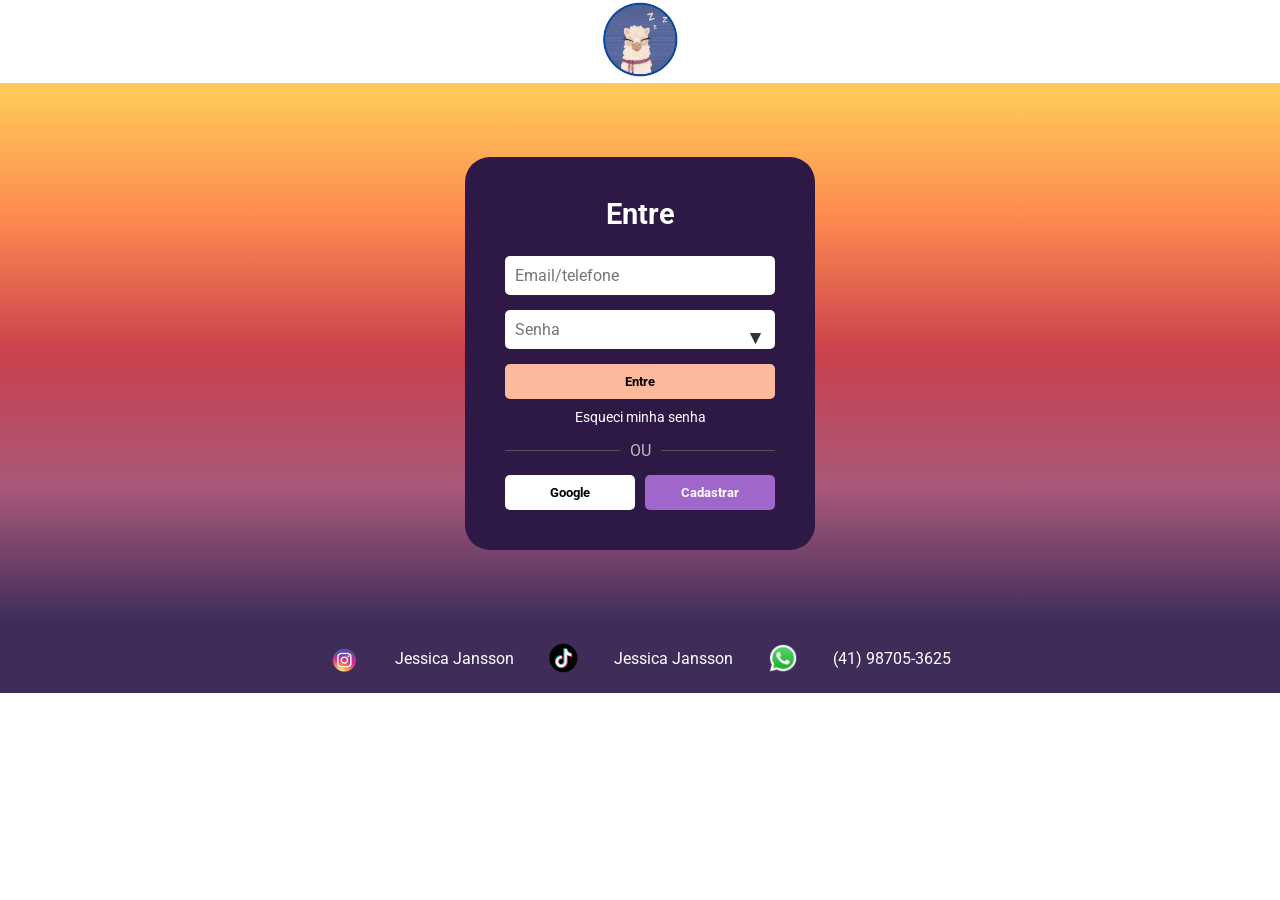
==== cadastro.html @ 10700312 "adição dos arquivos" ====
<!DOCTYPE html>
<html lang="pr-BR">
<head>
    <meta charset="UTF-8">
    <meta name="viewport" content="width=device-width, initial-scale=1.0">
    <title>Cadastro</title> <!-- nome da pag-->
    <link rel="stylesheet" href="style.css"> <!-- linkagem com o css-->
    <link rel="preconnect" href="https://fonts.google.com/"> <!-- fonte-->
</head>
<body>
    <header class="header">
        <div class="esquerda"></div> <!-- só para criar um espaço vaizio para usar no display grid-->
        <div class="logo">
            <a href="index.html"><img src="imagens/logo.png" alt="logo"></a><!-- logo principal-->
        </div>
        <div class="icones"> <!-- nessa pag é inutil-->
        </div>
    </header>
    <main>
        <section class="login"> <!-- cria o quadrado grande do login (fundo)-->
            <div class="caixa-login"> <!-- cria o quadrado no qual vai ficar o conteúdo dentro-->
                <h2 class="titulo-login">Entre</h2> <!-- titulo principal da página -->
                <form action="#" method="post" class="formulario-login"> <!-- formulários (onde vai colocar a senha e o email)-->
                    <input type="text" name="username" placeholder="Email/telefone" required> <!-- caixa do email e telefone-->
                    <div class="senha">
                        <input type="password" name="password" placeholder="Senha" required><!-- caixa da senha-->
                        <span class="icone-aparecer">&#9660;</span> <!-- icone para mostrar a senha -->
                    </div>
                    <button type="submit" class="botao-login">Entre</button> <!-- botão para enviar os dados (entrar na conta)-->
                    <form action="#" method="post" class="formulario-login" onsubmit="alert('Login enviado!')">

                </form>
                <a href="#" class="esqueci-senha">Esqueci minha senha</a> <!-- link para direcionar na pag de esquecia a senha-->

                <div class="separador">
                    <hr><!--linha horizontal-->
                    <span>OU</span><!--deixa no meio-->
                    <hr> 
                </div>
                <div class="google-login">
                <button class="botao-google"> <!-- botão para logar com a conta do google-->
                    Google
                </button>
                <button class="botao-cadastro">Cadastrar</button><!-- para ir para a pag do cadastro-->
            </div>
            </div>
        </section>
    </main>
    <footer class="footer">
        <div class="contatos">
            <a href="https://www.instagram.com/jessicaejansson/" class="contatos"> <!-- link para direcionamento para a conta do instagram-->
                <img src="imagens/contato/insta.png" alt="Instagram">
                Jessica Jansson
            </a>
            <a href="https://www.tiktok.com/@jessicaejansson" class="contatos"> <!-- link para direcionamento para a conta do tiktok-->
                <img src="imagens/contato/tiktok.png" alt="TikTok">
                Jessica Jansson
            </a>
            <a href="https://wa.me/5541987053625" class="contatos"> <!-- link para direcionamento para a conta do whats -->
                <img src="imagens/contato/whats.png" alt="WhatsApp">
                (41) 98705-3625
            </a>
        </div>
    </footer>
    <script src="script.js"></script>
</body>
</html>
---- style.css ----
@import url('https://fonts.googleapis.com/css2?family=Cormorant+Garamond:ital,wght@0,300..700;1,300..700&family=Roboto:ital,wght@0,100..900;1,100..900&family=Schoolbell&display=swap'); /* importa fontes externas do Google Fonts */
* {
    margin: 0; /* zera a margem externa do elemento */
    padding: 0; /* zera o espaçamento interno do elemento */
    box-sizing: border-box; /* muda a forma como o tamanho do elemento é calculado */
}

body{
    font-family: 'Roboto'; /* define a fonte usada no texto */
    background-color: #ffffff; /* define a cor de fundo */
    color: #000000; /* define a cor do texto */
}



.header{
    display: grid; /* grid faz com q seja uma "tabela"*/ 
    grid-template-columns: 1fr auto 1fr;
    align-items: center;/*alinha vferticalmente*/ 
    padding: 2px 20px; /* espaçamento interno do elemento */
}
.header .logo{ 
    display: flex; /* define o modelo de exibição */
    justify-content: center; /* controla o alinhamento horizontal (para o centro)*/
}
.header .logo img{ /*logo do pilhamas*/
    height: 75px; /* define a altura */
}
.header .icones{
    display: flex; /* define o modelo de exibição */
    justify-content: flex-end; /* controla o alinhamento horizontal (para o centro) */
}
.header .icones img { /*carrinho e perfil*/
    margin-left: 15px; /* define a margem esquerda */
    cursor: pointer; /* muda o tipo do cursor (mouse => mãozinha) */
    width: 40px; /* define a largura */
}



.navbar{
    background-color: #ffce58; /* cor de fundo */
    display: flex; /* define o modelo de exibição */
    justify-content: center; /* controla o alinhamento horizontal  */
    gap: 20px; /* espaço entre itens */
    padding: 3px 0px; /* espaçamento interno do elemento */
    width: 100%; /* define a largura */
}
.navbar a{
    font-family: 'roboto'; /*  a fonte usada no texto */
    text-decoration: none; /* tira o sublinhado, riscado etc. */
    color: #000000; /* cor do texto */
    font-weight: 500; /* define a espessura (negrito ou não) da fonte */
    transition: color 0.3s; /* adiciona uma transição suave em animações */
    padding: 5px 10px; /* espaçamento interno do elemento */
    border-radius: 10px; /* arredonda os cantos */
}
.navbar a:hover {
    color: #000; /* cor do texto */
    background-color: #e87d25; /* cor de fundo */
    transform: scale(1.05); /* aplica transformação de aumentar quando passa o mouse */
}



/*banner principal*/
.banner img{
    width: 100%; /* define a largura */
    max-width: 100%; /*tlargura maxima*/
    height: auto; /* altura */
    display: block; /* define o modelo de exibição */
}



.bloco-mais-vendidos{
    text-align: center; /* alinha o texto  */
    margin: 30px 0; /* define a margem externa do elemento */
}
.compre{
    background-color: #fff0de; /* cor de fundo */
    font-family: "Schoolbell"; /* fonte usada no texto */
    font-weight: 400; /* define a espessura da fonte */
    font-size: 2rem; /* define o tamanho da fonte */
    margin-block: 25px;
    display: inline-block; /* modelo de exibição  */
    padding: 5px 30px; /* espaçamento interno do elemento */
}
.vendido-categoria{
    color: #ff5757; /* cor do texto */
    font-family: "cormorant garamond"; /* define a fonte  */
    font-weight: 600; /* define a espessura da fonte */
    font-size: 2rem; /* define o tamanho da fonte */
}
.sesao{
    display: flex; /* define o modelo de exibição */
    justify-content: center; /* controla o alinhamento horizontal (centro) */
    flex-wrap: wrap;/*quebra a linha se nn tiver espaço*/
    gap:35px; /*da o espaço entre os itens*/ 
    margin-bottom: 40px; /* define a margem inferior */
}
.produtos{
    text-align: center; /* alinha o texto (centro) */
    width: 250px; /* define a largura */
    padding: 10px; /* define o espaçamento interno do elemento */
    transition: transform 0.3s ease; /* adiciona uma transição suave em animações */
}
.produtos:hover {
    transform: scale(1.05); /* aplica transformação de aumentar */
}
.produtos img{
    width: 100%; /* define a largura */
    border-radius: 15px; /* arredonda os cantos */
}
.nome-produto{
    margin-top: 8px; /* define a margem superior */
    font-family: "Schoolbell"; /* fonte usada no texto */
    font-weight: 400; /* define a espessura da fonte */
    font-size: 1.5rem; /* define o tamanho da fonte */
    text-transform: capitalize; /* controla o uso de maiúsculas/minúsculas no texto */
}
.valor-produto{
    font-family: "Roboto"; /* fonte usada no texto */
    font-weight: 400; /* define a espessura da fonte */
}



.branco{
    height: 80px; /* define a altura */
    background: linear-gradient(to bottom, #ffffff, #88507a); /* define fundo (gradiente antes de entrar nas categorias)*/
}


.bloco-categorias{
    background: linear-gradient(to bottom, #88507a, #3f2c59); /* define fundo (gradiente nas categorias) */
    text-align: center; /* alinha o texto (centro) */
    padding: 60px 0; /* define o espaçamento interno do elemento */
    color: white; /* cor do texto */
}
.comprec{
    font-family: "Schoolbell"; /* fonte usada no texto */
    font-weight: 400; /* define a espessura da fonte */
    font-size: 2rem; /* tamanho da fonte */
    margin-block: 25px;
}
.vendido-cat{
    color: #ffce58; /* cor do texto */
    font-family: "cormorant garamond"; /* fonte usada no texto */
    font-weight: 600; /* define a espessura da fonte */
    font-size: 2rem; /* tamanho da fonte */
}



.footer{
    background-color: #3f2c59; /* cor de fundo */
    text-align: center; /* alinha o texto (centro) */
    padding: 20px; /* define o espaçamento interno do elemento */
}
.footer .contatos{
  display: flex; /* define o modelo de exibição */
  justify-content: center; /* controla o alinhamento horizontal */
  align-items: center; /* controla o alinhamento vertical */
  gap: 35px; /* define o espaço entre itens */
  flex-wrap: wrap;
}
.footer a{
    color: #fff; /* cor do texto */
    text-decoration: none; /* tira a decoração do texto */
    font-family: "Roboto"; /* fonte usada no texto */
}
.footer img{
    width: 30px; /* define a largura */
}


/*===================================
                cadastro
===================================*/

.login {
  min-height: 60vh; /* altura mínima do elemento */
  display: flex; /* define o modelo de exibição */
  align-items: center; /* controla o alinhamento vertical */
  justify-content: center; /* controla o alinhamento horizontal */
  background: linear-gradient(to bottom, #ffce58, #fd8951, #c9414d, #a9587a, #3f2c59); /* gradiente do fundo */
  position: relative; /* define o tipo de posicionamento (relative) */
  overflow: hidden; /* controla o que acontece com conteúdo que passa do limite */
}
.caixa-login {
    position: relative; /* define o tipo de posicionamento*/
    z-index: 1; /* controla a ordem de sobreposição dos elementos */
    background-color: #2d1846; /* cor de fundo */
    padding: 40px; /* espaçamento interno do elemento */
    border-radius: 25px; /* arredonda os cantos */
    text-align: center; /* alinha o texto */
    width: 350px; /* define a largura */
    color: #fff; /* cor do texto */
}
.titulo-login {
    font-family: 'Roboto', sans-serif; /* fonte usada no texto */
    font-size: 1.8rem; /* tamanho da fonte */
    margin-bottom: 25px; /* define a margem inferior */
}
.formulario-login input {
    width: 100%; /* define a largura */
    padding: 10px; /* define o espaçamento interno do elemento */
    margin-bottom: 15px; /* define a margem inferior */
    border: none; /* define bordas */
    border-radius: 5px; /* arredonda os cantos */
    font-family: 'Roboto'; /* fonte usada no texto */
    font-size: 1rem; /* tamanho da fonte */
}
.senha {
  position: relative; /* define o tipo de posicionamento */
}
.icone-aparecer {
  position: absolute; /* define o tipo de posicionamento */
  right: 10px;
  top: 50%;
  transform: translateY(-50%); /* aplica transformação girar*/
  cursor: pointer; /* muda o tipo do cursor */
  font-size: 1.2rem; /* tamanho da fonte */
  color: #333; /* cor do texto */
}
.botao-login {
  width: 100%; /* define a largura */
  background-color: #fdb99b; /* cor de fundo */
  color: #000; /* cor do texto */
  border: none; /* tira a borda */
  padding: 10px; /* define o espaçamento interno do elemento */
  border-radius: 5px; /* arredonda os cantos */
  font-weight: bold; /* define a espessura da fonte */
  font-family: 'Roboto'; /* fonte usada no texto */
  cursor: pointer; /* muda o tipo do cursor */
  transition: 0.3s; /* adiciona uma transição suave em animações */
}
.botao-login:hover {
  transform: scale(1.05); /* aplica transformação de aumentar */
  background-color: #ffc5a7; /* cor de fundo */
}
.esqueci-senha {
  display: block; /* define o modelo de exibição  */
  margin: 10px 0; /* define a margem externa do elemento */
  color: #fff; /* cor do texto */
  font-size: 0.9rem; /* tamanho da fonte */
  text-decoration: none; /* tira a decoração */
}
.esqueci-senha:hover {
  text-decoration: underline; /* coloca um sublinhado */
}
.separador {
  display: flex; /* define o modelo de exibição */
  align-items: center; /* controla o alinhamento vertical */
  justify-content: center; /* controla o alinhamento horizontal */
  color: #bbb; /* cor do texto */
  margin: 15px 0; /* define a margem externa do elemento */
  gap: 10px; /* define o espaço entre itens */
}
.separador hr {
  flex: 1;
  border: none ;/* tira a borda */
  border-top: 1px solid #555; /* define apenas a borda superior */
}
.google-login {
  display: flex; /* define o modelo de exibição */
  justify-content: space-between; /* controla o alinhamento horizontal */
  gap: 10px; /* define o espaço entre itens */
}
.botao-google, 
.botao-cadastro {
  flex: 1;
  padding: 10px; /* define o espaçamento interno do elemento */
  border: none; /* tira a borda */
  border-radius: 5px; /* arredonda os cantos */
  font-weight: bold; /* define a espessura da fonte */
  cursor: pointer; /* muda o tipo do cursor */
  font-family: 'Roboto'; /* fonte usada no texto */
  transition: 0.3s; /* adiciona uma transição suave em animações */
}
.botao-google {
  background-color: #fff; /* cor de fundo */
  color: #000; /* cor do texto */
}
.botao-cadastro {
  background-color: #a066cc; /* cor de fundo */
  color: #fff; /* cor do texto */
}
.botao-google:hover,
.botao-cadastro:hover {
  transform: scale(1.05); /* aplica transformação de aumentar  */
}

/* ===================================
        produtos
===================================*/

/* Estilo para cada bloco de categoria */
.categoria-produtos {
    margin: 40px 0; /* define a margem externa do elemento */
    padding: 20px 0; /* define o espaçamento interno do elemento */
    border-bottom: 2px solid #ccc; /* Linha sutil para separar as categorias */
}

.titulo-categoria {
    font-family: "Schoolbell"; /* fonte usada no texto */
    font-weight: 400; /* espessura da fonte */
    font-size: 2.2rem; /* tamanho da fonte */
    color: #3f2c59; /* cor do texto */
    text-align: center; /* alinha o texto (centro) */
    margin-bottom: 30px; /* define a margem inferior */
    padding-bottom: 5px;
}


.linha-produtos {
    display: flex; /* define o modelo de exibição */
    justify-content: center; /* controla o alinhamento horizontal */
    flex-wrap: wrap; /* Permite que os produtos quebrem caso a tela seja menor */
    gap: 30px; /* define o espaço entre itens */
}


.produto {
    text-align: center; /* alinha o texto (centro) */
    width: 250px; /* define a largura */
    padding: 15px; /* espaçamento interno do elemento */
    border: 1px solid #eee; /* define bordas (espessura, estilo, cor) */
    border-radius: 10px; /* arredonda os cantos */
    box-shadow: 0 4px 8px rgba(0, 0, 0, 0.1); /* adiciona uma sombra ao redor do elemento */
    transition: all 0.3s ease; /* adiciona uma transição suave em animações */
    background-color: #fff; /* cor de fundo */
    color: #000; /* cor do texto */
}

.produto:hover {
    transform: translateY(-5px); /* Efeito de elevação sutil */ 
    box-shadow: 0 8px 16px rgba(0, 0, 0, 0.2); /* adiciona uma sombra ao redor do elemento */
    border-color: #ffce58; /* cor da borda */
}

.produto img {
    width: 100%; /* define a largura */
    height: 250px; /* Altura fixa para todas as imagens */
    object-fit: cover; /* Garante que a imagem preencha sem distorcer, cortando se necessário */
    border-radius: 8px; /* arredonda os cantos */
    margin-bottom: 10px; /* define a margem inferior */
}

.produto h3 {
    font-family: "Cormorant Garamond"; /* fonte usada no texto */
    font-weight: 600; /* espessura da fonte */
    font-size: 1.4rem; /* tamanho da fonte */
    margin: 8px 0; /* define a margem externa do elemento */
}

.valor {
    font-weight: bold; /* define a espessura da fonte */
    color: #ff5757; /* define a cor do texto */
    margin-bottom: 15px; /* define a margem inferior */
}

.botao-comprar {
    background-color: #ffce58; /* cor de fundo */
    color: #3f2c59; /* cor do texto */
    border: none; /* tira a borda */
    padding: 10px 20px; /* define o espaçamento interno do elemento */
    border-radius: 5px; /* arredonda os cantos */
    font-weight: bold; /* coloca em negrito */
    cursor: pointer; /* muda o tipo do cursor */
    transition: background-color 0.2s; /* adiciona uma transição suave na cor de fundo */
}

.botao-comprar:hover {
    background-color: #e87d25; /* cor de fundo */
    color: #fff; /* cor do texto */
}
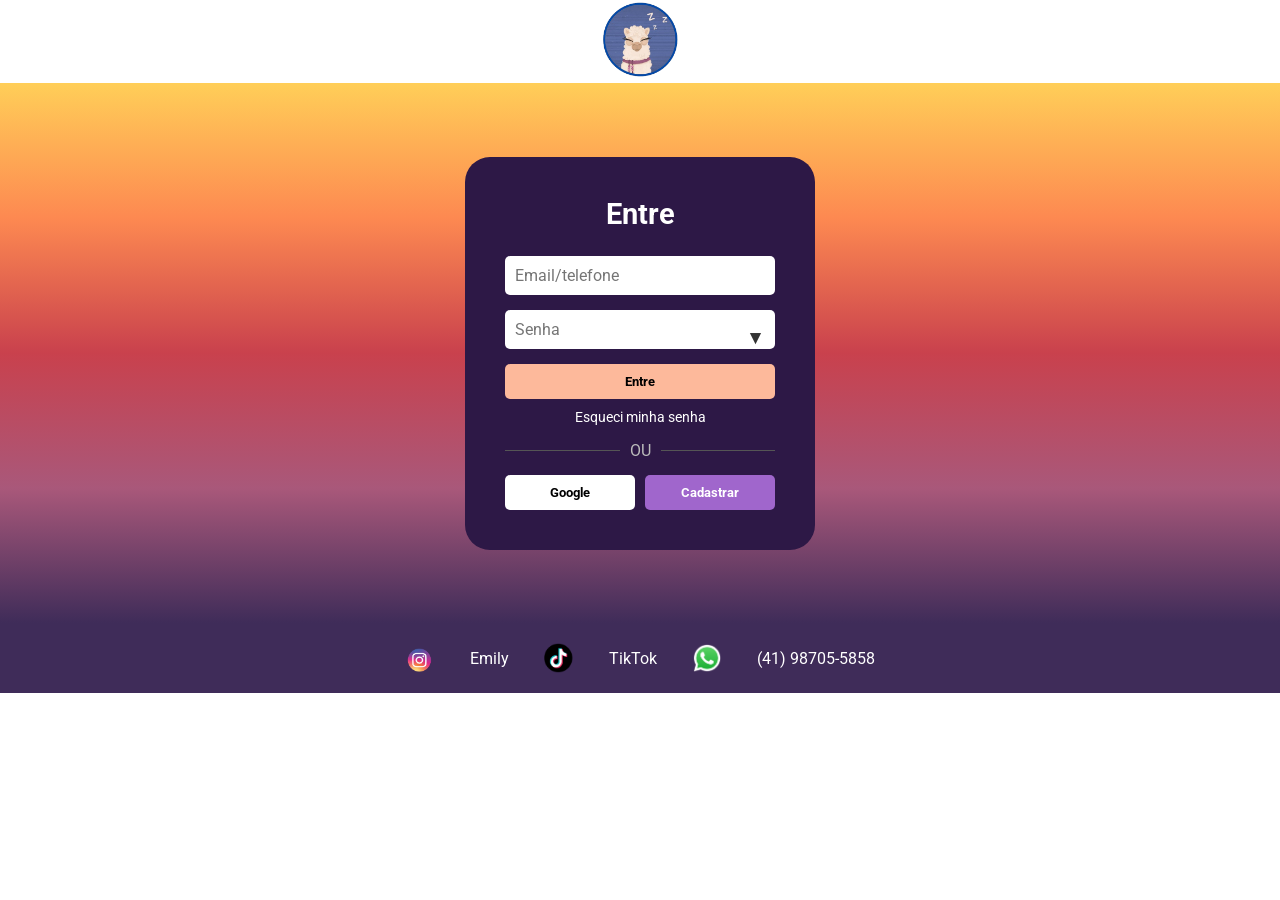
==== commit dbc058d6: "mudança em alguns dados" ====
--- a/cadastro.html
+++ b/cadastro.html
@@ -48,17 +48,17 @@
     </main>
     <footer class="footer">
         <div class="contatos">
-            <a href="https://www.instagram.com/jessicaejansson/" class="contatos"> <!-- link para direcionamento para a conta do instagram-->
+            <a href="https://www.instagram.com/0_._aslan_._0//" class="contatos"> <!-- link para direcionamento para a conta do instagram-->
                 <img src="imagens/contato/insta.png" alt="Instagram">
-                Jessica Jansson
+                Emily
             </a>
-            <a href="https://www.tiktok.com/@jessicaejansson" class="contatos"> <!-- link para direcionamento para a conta do tiktok-->
+            <a href="https://www.tiktok.com" class="contatos"> <!-- link para direcionamento para a conta do tiktok-->
                 <img src="imagens/contato/tiktok.png" alt="TikTok">
-                Jessica Jansson
+                TikTok
             </a>
-            <a href="https://wa.me/5541987053625" class="contatos"> <!-- link para direcionamento para a conta do whats -->
+            <a href="https://wa.me/5541987055858" class="contatos"> <!-- link para direcionamento para a conta do whats -->
                 <img src="imagens/contato/whats.png" alt="WhatsApp">
-                (41) 98705-3625
+                (41) 98705-5858
             </a>
         </div>
     </footer>
